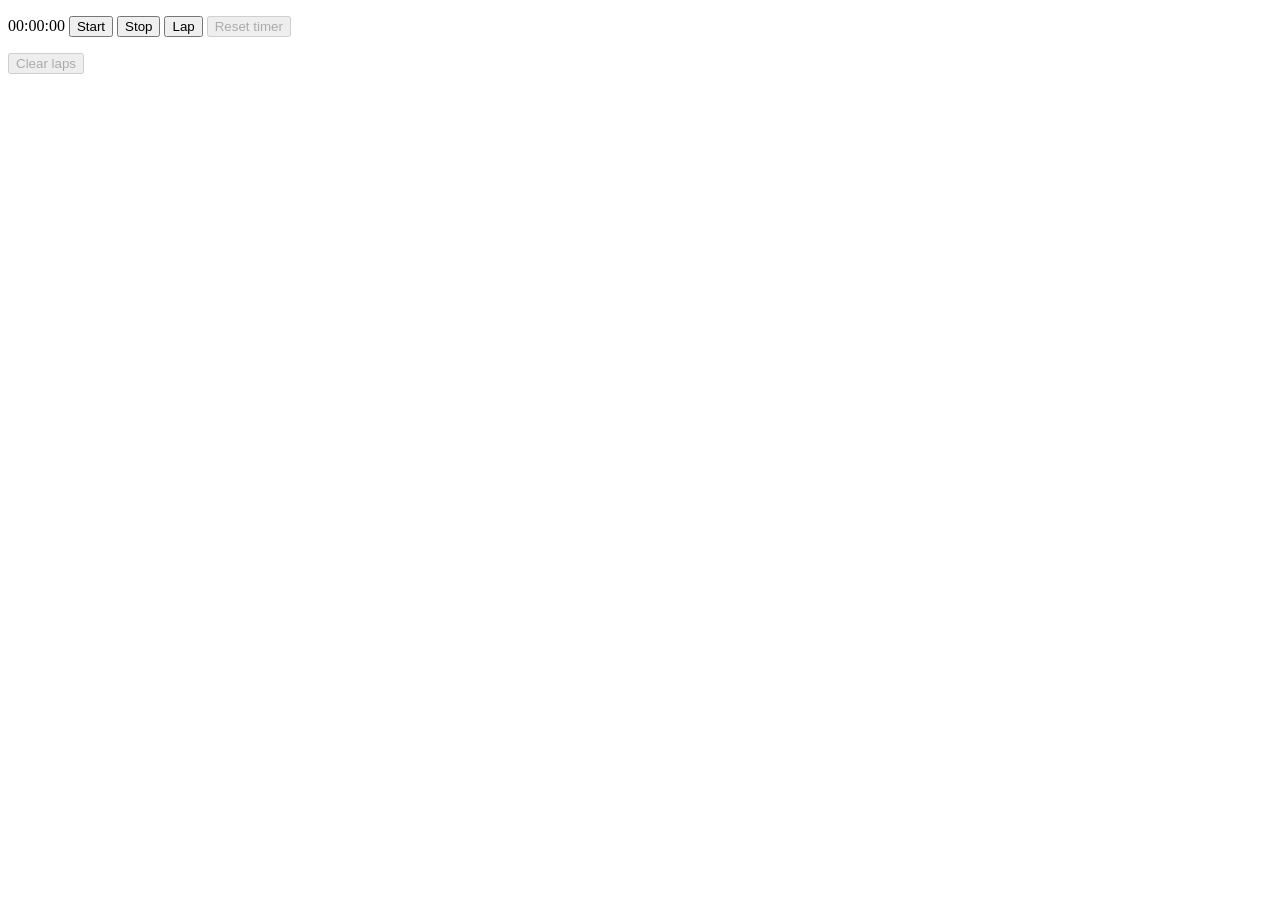
==== stopwatch.html @ 53d26e99 "javascript stopwatch vanilla javascript stopwatch" ====
<!DOCTYPE html>
<html lang="en">
<head>
    <meta charset="UTF-8">
    <meta http-equiv="X-UA-Compatible" content="IE=edge">
    <meta name="viewport" content="width=device-width, initial-scale=1.0">
    <link rel="stylesheet" href="./stopwatch.css">
    <title>Document</title>
</head>
<body>
    <div class="container">
        <p class="child-of-container">
            <span class="minutes"></span>:<span class="seconds"></span>:<span class="milli-seconds"></span>
            <button class="start-btn">Start</button>
            <button class="stop-btn">Stop</button>
            <button class="lap-btn">Lap</button>
            <button class="reset-timer-btn" disabled>Reset timer</button>
            <div class="lappedContainer"></div>
            <button class="clear-btn" disabled>Clear laps</button>
        </p>
    </div>
    <script src="./stopwatch.js"></script>
</body>
</html>
---- stopwatch.css ----
.clear-btn{
    cursor: pointer;
}
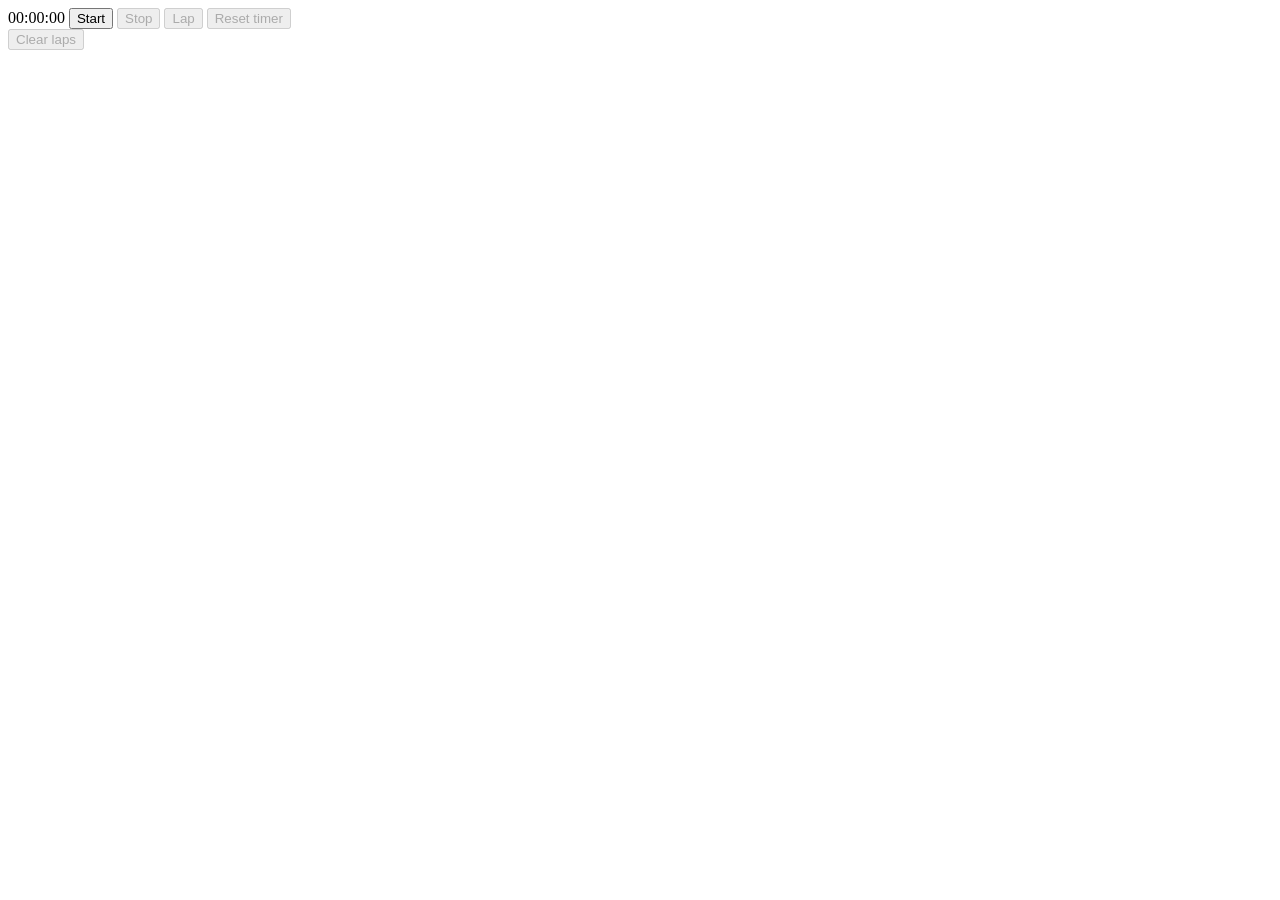
==== commit ec3b7167: "the javascript portion of the app is finished" ====
--- a/stopwatch.html
+++ b/stopwatch.html
@@ -9,15 +9,14 @@
 </head>
 <body>
     <div class="container">
-        <p class="child-of-container">
             <span class="minutes"></span>:<span class="seconds"></span>:<span class="milli-seconds"></span>
             <button class="start-btn">Start</button>
-            <button class="stop-btn">Stop</button>
-            <button class="lap-btn">Lap</button>
+            <button class="stop-btn" disabled>Stop</button>
+            <button class="lap-btn" disabled>Lap</button>
             <button class="reset-timer-btn" disabled>Reset timer</button>
-            <div class="lappedContainer"></div>
-            <button class="clear-btn" disabled>Clear laps</button>
-        </p>
+            <div class="lappedContainer">
+                <button class="clear-btn" disabled>Clear laps</button>
+            </div>
     </div>
     <script src="./stopwatch.js"></script>
 </body>
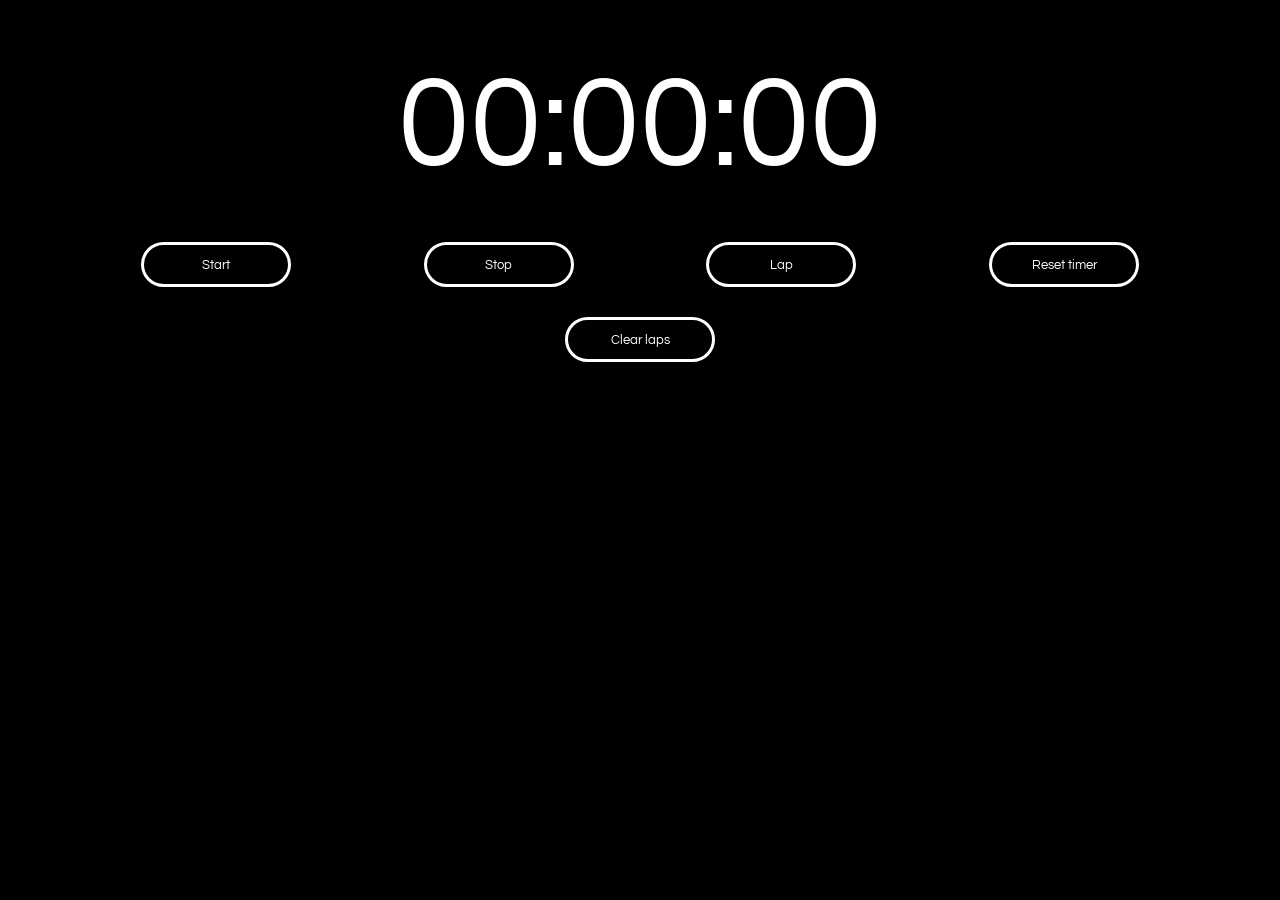
==== commit c6811d2d: "added a decent amount of css and also included media query templates for all devce sizes" ====
--- a/stopwatch.html
+++ b/stopwatch.html
@@ -5,19 +5,30 @@
     <meta http-equiv="X-UA-Compatible" content="IE=edge">
     <meta name="viewport" content="width=device-width, initial-scale=1.0">
     <link rel="stylesheet" href="./stopwatch.css">
+    <link rel="preconnect" href="https://fonts.googleapis.com">
+<link rel="preconnect" href="https://fonts.gstatic.com" crossorigin>
+<link href="https://fonts.googleapis.com/css2?family=Questrial&display=swap" rel="stylesheet">
     <title>Document</title>
 </head>
 <body>
-    <div class="container">
+    <div class="full-container">
+        <div class="container-1">
             <span class="minutes"></span>:<span class="seconds"></span>:<span class="milli-seconds"></span>
-            <button class="start-btn">Start</button>
-            <button class="stop-btn" disabled>Stop</button>
-            <button class="lap-btn" disabled>Lap</button>
-            <button class="reset-timer-btn" disabled>Reset timer</button>
+        </div>
+        <div class="container-2">
+                <button class="start-btn">Start</button>
+                <button class="stop-btn" disabled>Stop</button>
+                <button class="lap-btn" disabled>Lap</button>
+                <button class="reset-timer-btn" disabled>Reset timer</button>
+        </div>
+        <button class="clear-btn" disabled>Clear laps</button>
+        <div class="container-3">
             <div class="lappedContainer">
-                <button class="clear-btn" disabled>Clear laps</button>
+
             </div>
+        </div>
     </div>
+
     <script src="./stopwatch.js"></script>
 </body>
 </html>
--- a/stopwatch.css
+++ b/stopwatch.css
@@ -1,5 +1,77 @@
+*{
+    font-family: 'Questrial', sans-serif;
+    color: white;
+    background-color: black;
+}
+
+.container-1{
+    display: flex;
+    justify-content: center;
+    padding-top: 50px;
+    align-items: center;
+    font-size: 130px;
+    margin-bottom: 30px;
+}
+
+.container-2{
+    display: flex;
+    justify-content: space-evenly;
+    padding-top: 20px;
+    align-items: center;
+    text-align: center;
+    margin-bottom: 30px;
+}
+
+.container-3{
+    display: flex;
+    justify-content: center;
+    padding-top: 10px;
+    text-align: center;
+    align-content: flex-start;
+}
+
 .clear-btn{
+    display: block;
+    margin: auto;
+}
+
+button{
     cursor: pointer;
+    /* padding: 15px 60px; */
+    border: none;
+    width: 150px;
+    height: 45px;
+    border-radius: 35px;
+    border: solid white 3px;
 }
 
 
+@media (max-width: 29.99em){
+    .container-1{
+        padding-top: 300px;
+    }
+    .container-2{
+        padding-top: 10px;
+    }
+}
+@media (min-width: 30em) and (max-width: 39.99em){
+    *{
+       
+    }
+}
+@media (min-width: 40em) and (max-width: 63.99em){
+    *{
+        
+    }
+}
+@media (min-width: 64em) and (max-width: 79.99em){
+    *{
+        
+    }
+}
+@media (min-width: 80em){
+    *{
+        
+    }
+}
+/* dont forget to make the page mobile responsive, very important!
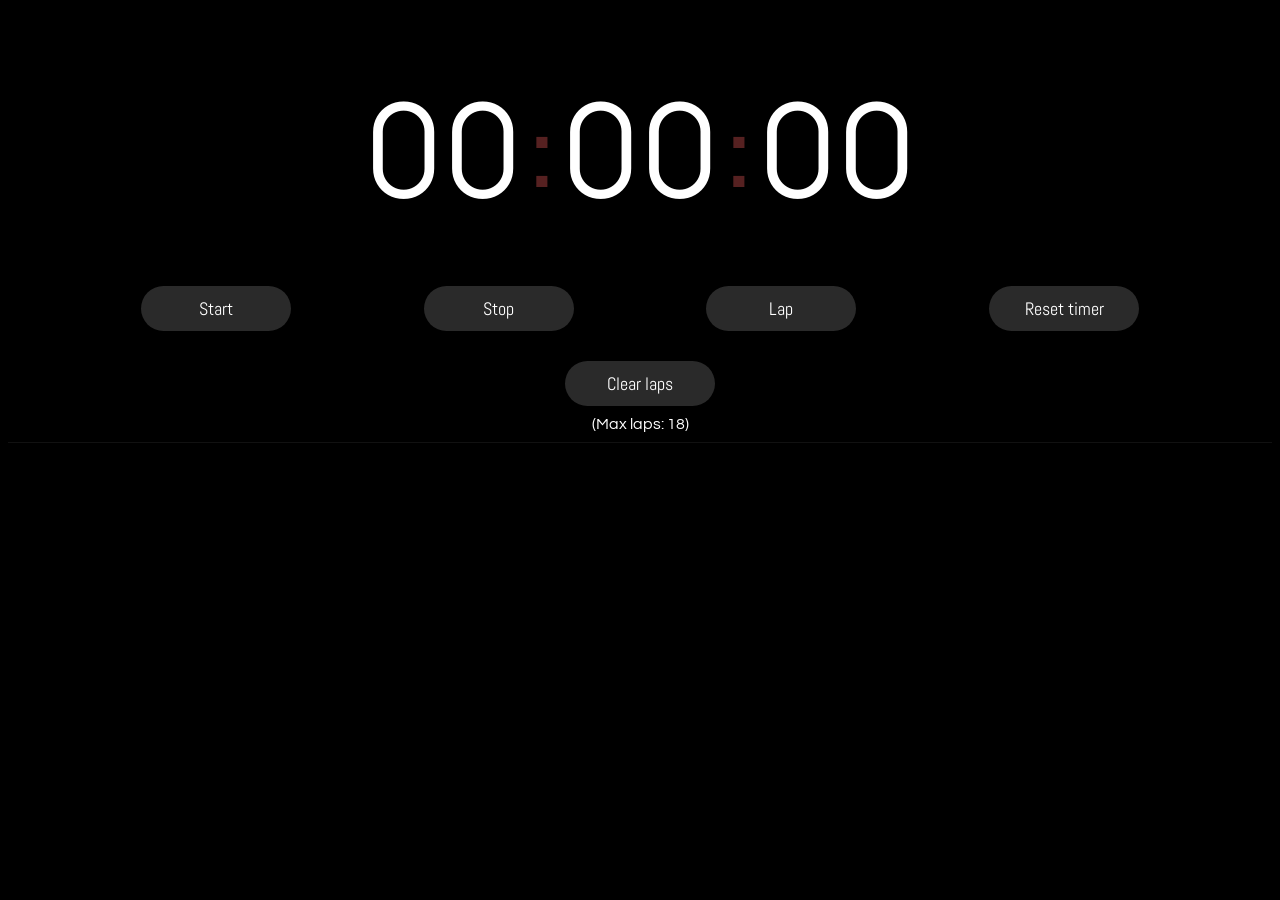
==== commit 84fe1fba: "the app is finished and working" ====
--- a/stopwatch.html
+++ b/stopwatch.html
@@ -7,8 +7,8 @@
     <link rel="stylesheet" href="./stopwatch.css">
     <link rel="preconnect" href="https://fonts.googleapis.com">
 <link rel="preconnect" href="https://fonts.gstatic.com" crossorigin>
-<link href="https://fonts.googleapis.com/css2?family=Questrial&display=swap" rel="stylesheet">
-    <title>Document</title>
+<link href="https://fonts.googleapis.com/css2?family=Abel&family=Manrope:wght@200&family=Questrial&display=swap" rel="stylesheet">
+    <title>Dark Stopwatch</title>
 </head>
 <body>
     <div class="full-container">
@@ -22,6 +22,7 @@
                 <button class="reset-timer-btn" disabled>Reset timer</button>
         </div>
         <button class="clear-btn" disabled>Clear laps</button>
+        <p class="rules">(Max laps: 18)</p>
         <div class="container-3">
             <div class="lappedContainer">
 
--- a/stopwatch.css
+++ b/stopwatch.css
@@ -1,5 +1,4 @@
 *{
-    font-family: 'Questrial', sans-serif;
     color: white;
     background-color: black;
 }
@@ -11,6 +10,8 @@
     align-items: center;
     font-size: 130px;
     margin-bottom: 30px;
+    font-family: 'Manrope', sans-serif;
+    color: rgba(124, 48, 48, 0.692);
 }
 
 .container-2{
@@ -28,11 +29,21 @@
     padding-top: 10px;
     text-align: center;
     align-content: flex-start;
+    border-top: solid 0.3px rgba(255, 255, 255, 0.068);
 }
 
 .clear-btn{
     display: block;
     margin: auto;
+}
+
+.rules{
+    display: block;
+    margin: auto;
+    text-align: center;
+    margin-top: 10px;
+    padding-bottom: 10px;
+    font-family: 'Questrial', sans-serif;
 }
 
 button{
@@ -42,9 +53,24 @@
     width: 150px;
     height: 45px;
     border-radius: 35px;
-    border: solid white 3px;
+    border: none;
+    background-color: rgba(128, 128, 128, 0.326);
+    transition: background-color 0.15s;
+    font-family: 'Abel', sans-serif;
+    font-size: 18px;
 }
 
+p{
+    font-family: 'Abel', sans-serif;
+}
+
+button:hover{
+    background-color: rgba(220, 220, 220, 0.386);
+}
+
+button:active{
+    background-color: rgba(152, 150, 150, 0.297);
+}
 
 @media (max-width: 29.99em){
     .container-1{
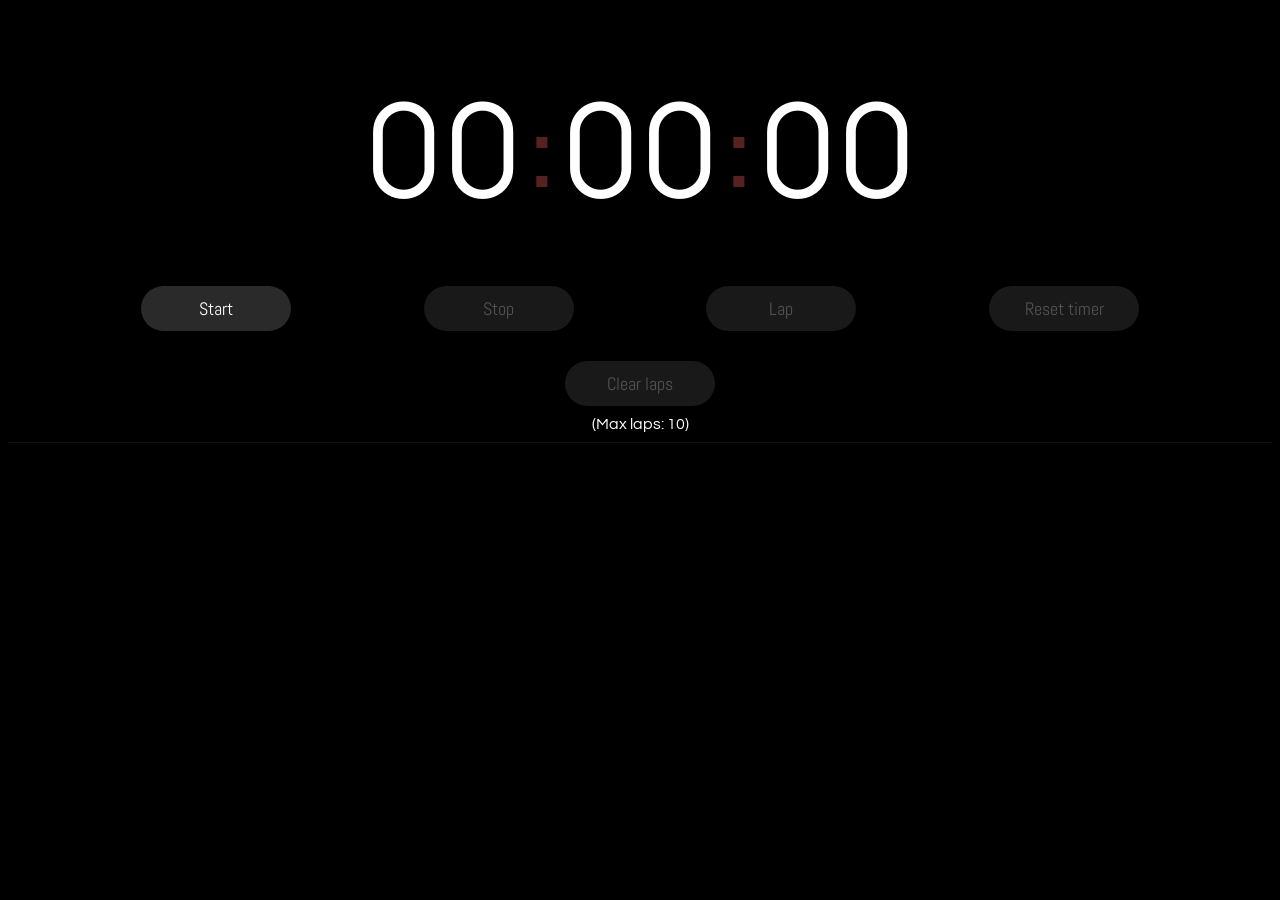
==== commit 51cd059f: "organized the javascript using the MVC architecture" ====
--- a/stopwatch.html
+++ b/stopwatch.html
@@ -22,7 +22,10 @@
                 <button class="reset-timer-btn" disabled>Reset timer</button>
         </div>
         <button class="clear-btn" disabled>Clear laps</button>
-        <p class="rules">(Max laps: 18)</p>
+        <p class="rules">(Max laps: 10)</p>
+        <div class="append-popup">
+            
+        </div>
         <div class="container-3">
             <div class="lappedContainer">
 
--- a/stopwatch.css
+++ b/stopwatch.css
@@ -26,10 +26,8 @@
 .container-3{
     display: flex;
     justify-content: center;
-    padding-top: 10px;
     text-align: center;
     align-content: flex-start;
-    border-top: solid 0.3px rgba(255, 255, 255, 0.068);
 }
 
 .clear-btn{
@@ -44,6 +42,7 @@
     margin-top: 10px;
     padding-bottom: 10px;
     font-family: 'Questrial', sans-serif;
+    border-bottom: solid 0.3px rgba(255, 255, 255, 0.068);
 }
 
 button{
@@ -63,6 +62,14 @@
 p{
     font-family: 'Abel', sans-serif;
 }
+.popup{
+    font-family: 'Questrial', sans-serif;
+    display: block;
+    margin: auto;
+    text-align: center;
+    margin-top: 8px;
+    color: rgba(252, 252, 252, 0.1);
+}
 
 button:hover{
     background-color: rgba(220, 220, 220, 0.386);
@@ -70,6 +77,10 @@
 
 button:active{
     background-color: rgba(152, 150, 150, 0.297);
+}
+button:disabled{
+    background-color: rgba(107, 107, 107, 0.233);
+    color: rgba(255, 255, 255, 0.249);
 }
 
 @media (max-width: 29.99em){
